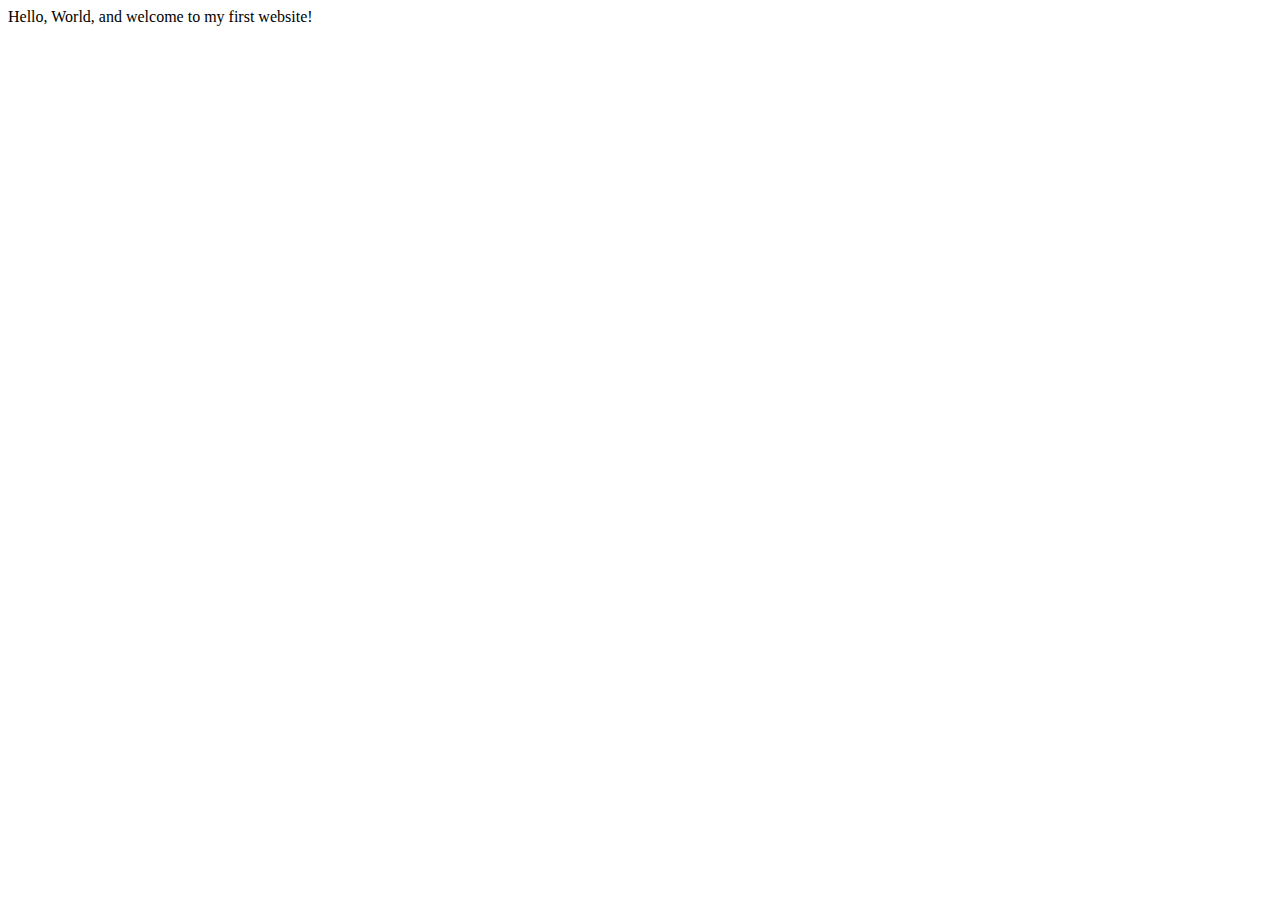
==== index.html @ 9874ca45 "initial commit" ====
<!DOCTYPE html>
<html lang="en">
    <head>
        <meta charset="utf-8">
        <meta name="viewport" content="width=device-width, initial-scale=1.0">
        <title>My First Website</title>
    </head>
    <body>
       Hello, World, and welcome to my first website!
    </body>
</html>
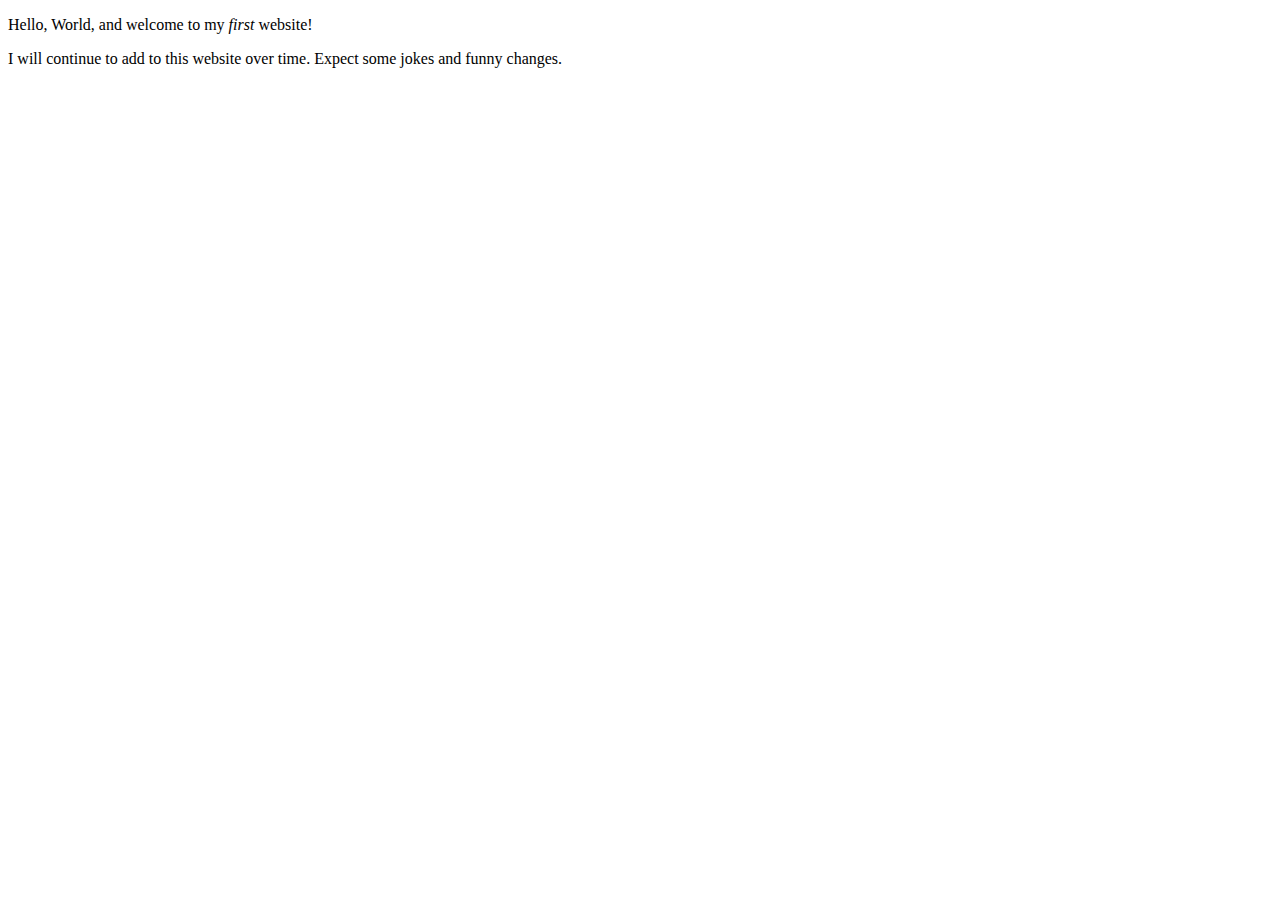
==== commit 40a00146: "module 1 commit" ====
--- a/index.html
+++ b/index.html
@@ -3,9 +3,11 @@
     <head>
         <meta charset="utf-8">
         <meta name="viewport" content="width=device-width, initial-scale=1.0">
-        <title>My First Website</title>
+		<meta name="author" content="Gabriel Williams">
+        <title>Namakemono Web Development</title>
     </head>
     <body>
-       Hello, World, and welcome to my first website!
+		<p>Hello, World, and welcome to my <em>first</em> website!</p>
+		<p>I will continue to add to this website over time. Expect some jokes and funny changes.</p>
     </body>
 </html>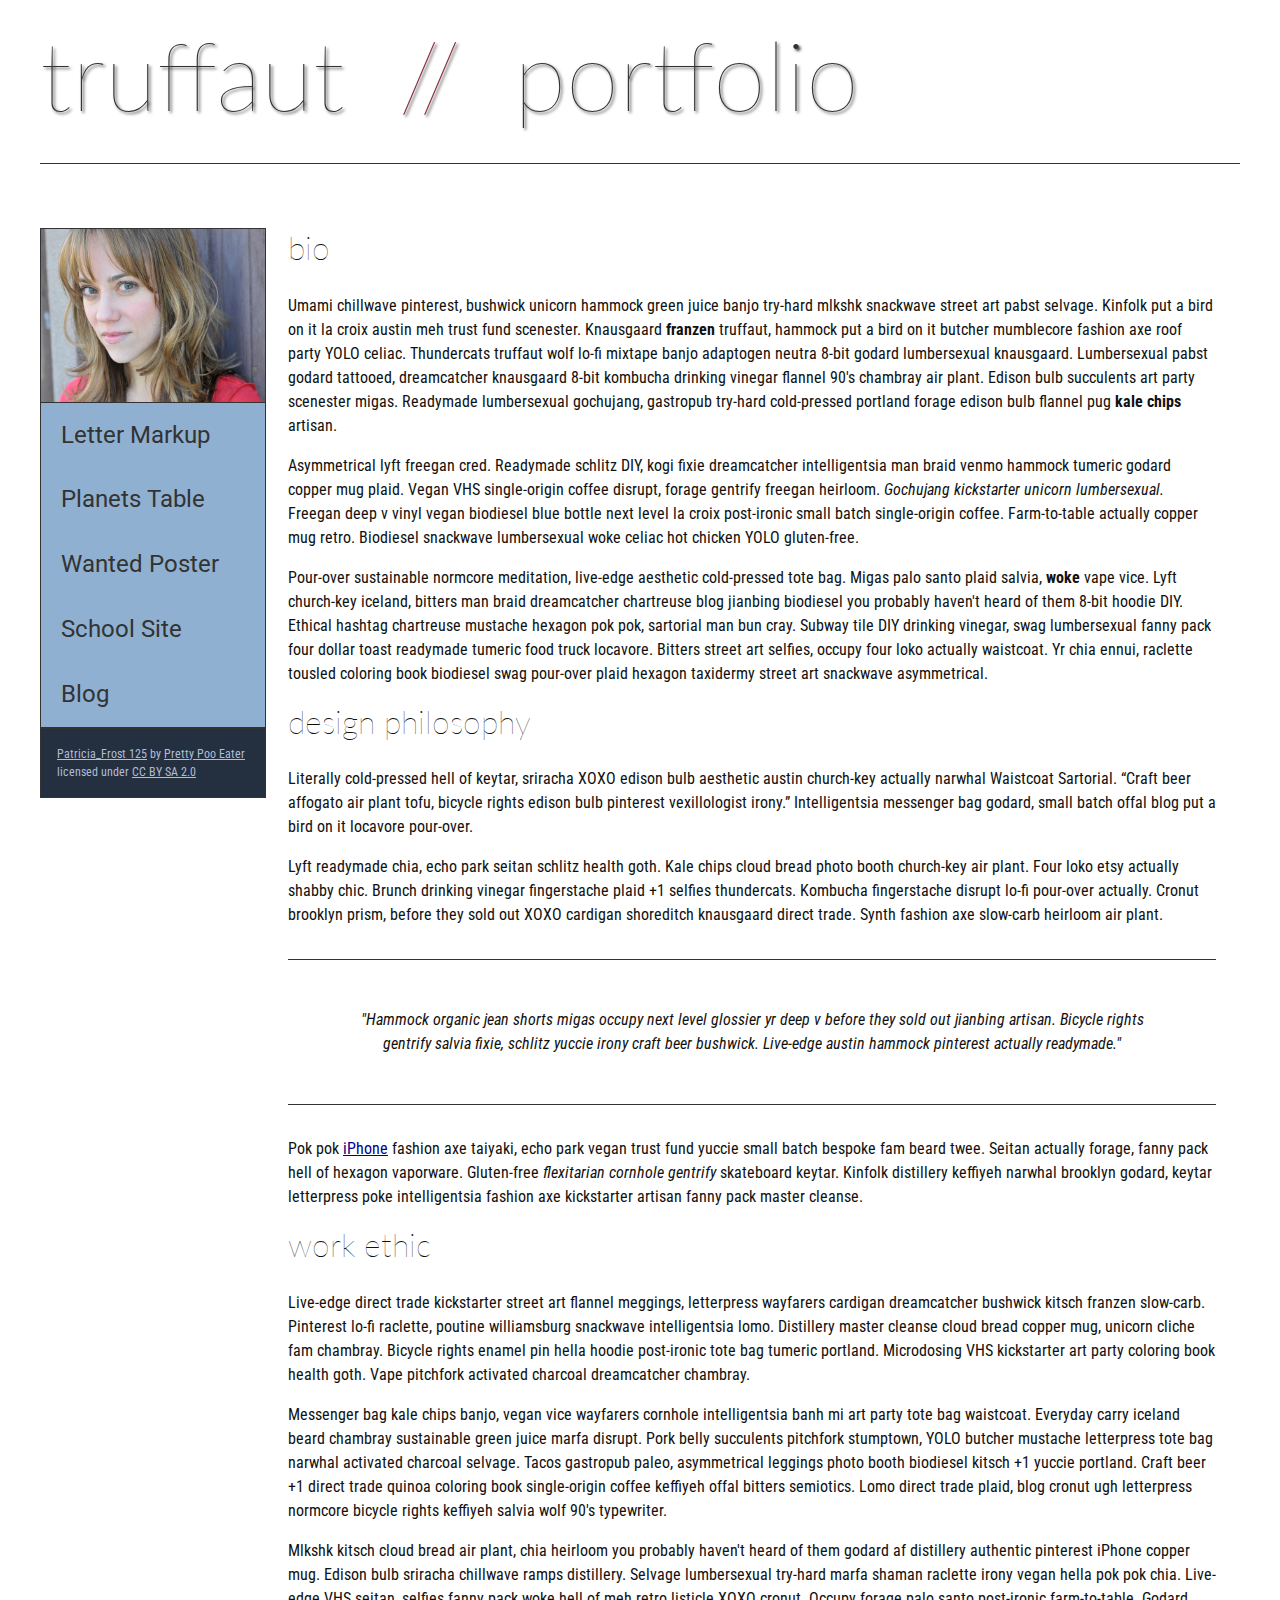
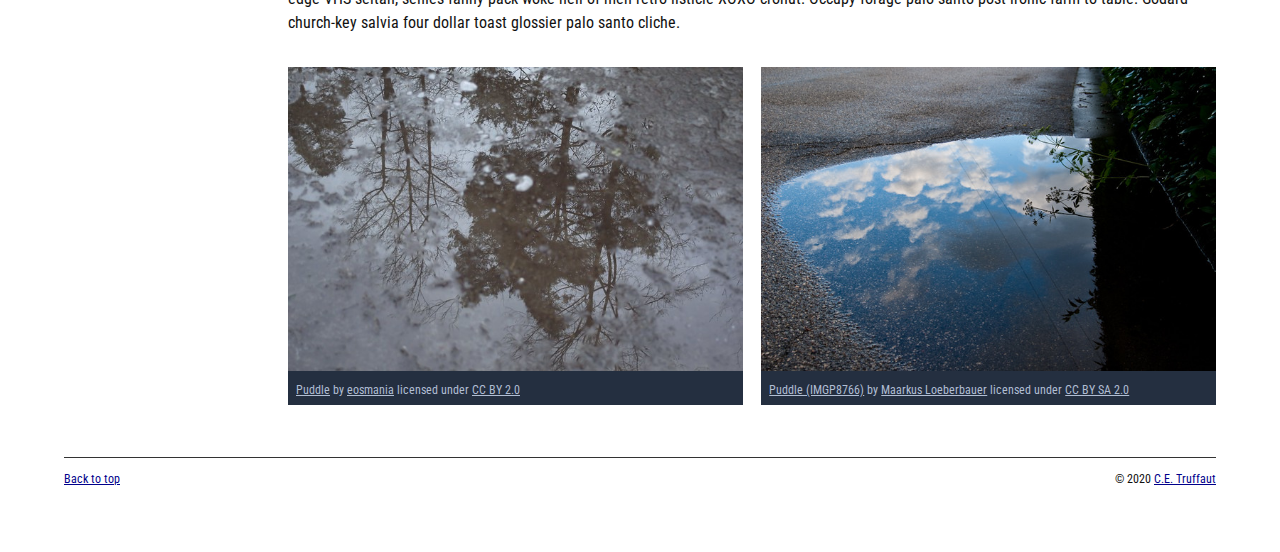
==== commit 1e2bc872: "Homepage Overhaul" ====
--- a/index.html
+++ b/index.html
@@ -3,11 +3,86 @@
     <head>
         <meta charset="utf-8">
         <meta name="viewport" content="width=device-width, initial-scale=1.0">
-		<meta name="author" content="Gabriel Williams">
-        <title>Namakemono Web Development</title>
-    </head>
-    <body>
-		<p>Hello, World, and welcome to my <em>first</em> website!</p>
-		<p>I will continue to add to this website over time. Expect some jokes and funny changes.</p>
+        <meta name="author" content="Gabriel Williams">
+        <title>CE Truffaut | Web Developer</title>
+        <link href="css/style.css" rel="stylesheet" type="text/css">
+    </head>    
+    <body id="top">  
+<!-- PAGE HEADER -->        
+        <header>
+            <h1>truffaut&nbsp;&nbsp;<span>//</span>&nbsp;&nbsp;portfolio</h1>
+        </header>
+<!-- NAVIGATION BAR -->        
+        <nav>
+            <img src="images/patricia-frost-125-edited-medium.jpg" alt="A photograph of caucasian whoman with brown hair looking at the camera.">
+            <ul>
+                <li><a href="letter-markup">Letter Markup</a></li>
+                <li><a href="planets-table">Planets Table</a></li>
+                <li><a href="wanted-poster">Wanted Poster</a></li>
+                <li><a href="school-site">School Site</a></li>
+                <li><a href="blog">Blog</a></li>
+            </ul>
+            <p><a href="https://www.flickr.com/photos/littlelovemonster/2381213105/">Patricia_Frost 125</a>  by 
+            <a href="https://www.flickr.com/photos/littlelovemonster/">Pretty Poo Eater</a> licensed under 
+            <a href="https://creativecommons.org/licenses/by-sa/2.0/legalcode">CC BY SA 2.0</a></p>
+        </nav>
+<!-- MAIN CONTENT AREA -->        
+        <main>
+        <!-- SECTION -->
+            <section>
+            <!-- ARTICLE 1 -->
+                <article>
+                    <h2>bio</h2>
+                    <p>Umami chillwave pinterest, bushwick unicorn hammock green juice banjo try-hard mlkshk snackwave street art pabst selvage. Kinfolk put a bird on it la croix austin meh trust fund scenester. Knausgaard <strong>franzen</strong> truffaut, hammock put a bird on it butcher mumblecore fashion axe roof party YOLO celiac. Thundercats truffaut wolf lo-fi mixtape banjo adaptogen neutra 8-bit godard lumbersexual knausgaard. Lumbersexual pabst godard tattooed, dreamcatcher knausgaard 8-bit kombucha drinking vinegar flannel 90's chambray air plant. Edison bulb succulents art party scenester migas. Readymade lumbersexual gochujang, gastropub try-hard cold-pressed portland forage edison bulb flannel pug <strong>kale chips</strong> artisan.</p>
+        
+                    <p>Asymmetrical lyft freegan cred. Readymade schlitz DIY, kogi fixie dreamcatcher intelligentsia man braid venmo hammock tumeric godard copper mug plaid. Vegan VHS single-origin coffee disrupt, forage gentrify freegan heirloom. <em>Gochujang kickstarter unicorn lumbersexual.</em> Freegan deep v vinyl vegan biodiesel blue bottle next level la croix post-ironic small batch single-origin coffee. Farm-to-table actually copper mug retro. Biodiesel snackwave lumbersexual woke celiac hot chicken YOLO gluten-free.</p>
+        
+                    <p>Pour-over sustainable normcore meditation, live-edge aesthetic cold-pressed tote bag. Migas palo santo plaid salvia, <strong>woke</strong> vape vice. Lyft church-key iceland, bitters man braid dreamcatcher chartreuse blog jianbing biodiesel you probably haven't heard of them 8-bit hoodie DIY. Ethical hashtag chartreuse mustache hexagon pok pok, sartorial man bun cray. Subway tile DIY drinking vinegar, swag lumbersexual fanny pack four dollar toast readymade tumeric food truck locavore. Bitters street art selfies, occupy four loko actually waistcoat. Yr chia ennui, raclette tousled coloring book biodiesel swag pour-over plaid hexagon taxidermy street art snackwave asymmetrical.</p>
+                </article>
+            <!-- ARTICLE 2 -->
+                <article>
+                    <h2>design philosophy</h2>
+                    <p>Literally cold-pressed hell of keytar, sriracha XOXO edison bulb aesthetic austin church-key actually narwhal Waistcoat Sartorial. <q cite="http://www.example.com/">Craft beer affogato air plant tofu, bicycle rights edison bulb pinterest vexillologist irony.</q> Intelligentsia messenger bag godard, small batch offal blog put a bird on it locavore pour-over.</p>
+                    <p>Lyft readymade chia, echo park seitan schlitz health goth. Kale chips cloud bread photo booth church-key air plant. Four loko etsy actually shabby chic. Brunch drinking vinegar fingerstache plaid +1 selfies thundercats. Kombucha fingerstache disrupt lo-fi pour-over actually. Cronut brooklyn prism, before they sold out XOXO cardigan shoreditch knausgaard direct trade. Synth fashion axe slow-carb heirloom air plant.</p>
+
+                    <blockquote cite="http://www.example.com/">
+                        <p>"Hammock organic jean shorts migas occupy next level glossier yr deep v before they sold out jianbing artisan. Bicycle rights gentrify salvia fixie, schlitz yuccie irony craft beer bushwick. Live-edge austin hammock pinterest actually readymade."</p>
+                    </blockquote>
+        
+                    <p>Pok pok <a href="docs/waistcoat-sartorial.pdf" download>iPhone</a> fashion axe taiyaki, echo park vegan trust fund yuccie small batch bespoke fam beard twee. Seitan actually forage, fanny pack hell of hexagon vaporware. Gluten-free <em>flexitarian cornhole gentrify</em> skateboard keytar. Kinfolk distillery keffiyeh narwhal brooklyn godard, keytar letterpress poke intelligentsia fashion axe kickstarter artisan fanny pack master cleanse.</p>
+                </article>
+            <!-- ARTICLE 3 -->   
+                <article>
+                    <h2>work ethic</h2>
+                    <p>Live-edge direct trade kickstarter street art flannel meggings, letterpress wayfarers cardigan dreamcatcher bushwick kitsch franzen slow-carb. Pinterest lo-fi raclette, poutine williamsburg snackwave intelligentsia lomo. Distillery master cleanse cloud bread copper mug, unicorn cliche fam chambray. Bicycle rights enamel pin hella hoodie post-ironic tote bag tumeric portland. Microdosing VHS kickstarter art party coloring book health goth. Vape pitchfork activated charcoal dreamcatcher chambray.</p>
+        
+                    <p>Messenger bag kale chips banjo, vegan vice wayfarers cornhole intelligentsia banh mi art party tote bag waistcoat. Everyday carry iceland beard chambray sustainable green juice marfa disrupt. Pork belly succulents pitchfork stumptown, YOLO butcher mustache letterpress tote bag narwhal activated charcoal selvage. Tacos gastropub paleo, asymmetrical leggings photo booth biodiesel kitsch +1 yuccie portland. Craft beer +1 direct trade quinoa coloring book single-origin coffee keffiyeh offal bitters semiotics. Lomo direct trade plaid, blog cronut ugh letterpress normcore bicycle rights keffiyeh salvia wolf 90's typewriter.</p>
+        
+                    <p>Mlkshk kitsch cloud bread air plant, chia heirloom you probably haven't heard of them godard af distillery authentic pinterest iPhone copper mug. Edison bulb sriracha chillwave ramps distillery. Selvage lumbersexual try-hard marfa shaman raclette irony vegan hella pok pok chia. Live-edge VHS seitan, selfies fanny pack woke hell of meh retro listicle XOXO cronut. Occupy forage palo santo post-ironic farm-to-table. Godard church-key salvia four dollar toast glossier palo santo cliche.</p>
+                </article>
+        <!-- ASIDE -->
+                <aside>
+                <!-- FIGURE 1 -->     
+                    <figure class="fig-1">
+                        <img src="images/puddle-1-medium.jpg" alt="A photograph of a small, slushy puddle with the reflection of trees.">
+                        <figcaption><a href="https://www.flickr.com/photos/eosmaiajohanna/16418452630/">Puddle</a> by 
+                        <a href="https://www.flickr.com/photos/eosmaiajohanna/">eosmania</a> licensed under 
+                        <a href="https://creativecommons.org/licenses/by/2.0/legalcode">CC BY 2.0</a></figcaption>
+                    </figure>
+                <!-- FIGURE 2 -->
+                    <figure class="fig-2">
+                        <img src="images/puddle-2-medium.jpg" alt="A photograph of a small puddle with the reflection a blue sky and clouds.">
+                        <figcaption><a href="https://www.flickr.com/photos/markusloeberbauer/4699136830/">Puddle (IMGP8766)</a> by 
+                        <a href="https://www.flickr.com/photos/markusloeberbauer/">Maarkus Loeberbauer</a> licensed under 
+                        <a href="https://creativecommons.org/licenses/by-sa/2.0/legalcode">CC BY SA 2.0</a></figcaption>
+                    </figure>
+                </aside>
+            </section>
+        </main>                  
+<!-- FOOTER -->                        
+        <footer>         
+            <p class="return"><a href="#top">Back to top</a></p>
+            <p class="copyright">&copy; 2020 <a href="mailto:ce.truffaut@cwu.edu">C.E. Truffaut</a></p>
+        </footer>  
     </body>
 </html>--- a/css/style.css
+++ b/css/style.css
@@ -0,0 +1,238 @@
+/* || General Setup */
+
+@import url('https://fonts.googleapis.com/css?family=Lato:400,400i,900,900i|Roboto+Condensed:400,400i,700|Roboto:400,400i,900|Shadows+Into+Light');
+
+html {
+    margin: 0;
+    padding: 0;
+    font-size: 16px;
+    background-color: #FFFFFF;
+}
+
+body {
+    max-width:1200px;
+    margin:0 auto;
+    padding:1rem 2rem;    
+    color:#111;
+    font-family: 'Roboto Condensed', sans-serif;
+       
+} 
+
+header {
+    border-bottom: .0625rem solid #333;
+    margin-bottom:4rem;
+    padding-bottom:2rem;
+  
+}
+ 
+h1 {
+    font-size: 6rem;
+    font-weight:100;
+    color: #333;
+    font-family: Lato, sans-serif;
+    text-shadow:2px 2px 3px #333;      
+    margin:0;
+}
+
+h1 span {
+    color:#8C2B3F;
+}
+
+h2 {
+    
+    font-size:2rem;
+    margin-top:0;
+    font-weight:100;
+    font-family:'Lato', sans-serif;
+    
+}
+
+p, li {
+  font-size: 1rem;
+  line-height: 1.5;
+}
+
+blockquote {
+    
+    border-top:.0625rem solid #333;
+    border-bottom:.0625rem solid #333;
+    margin:2rem 0;
+    padding:2rem 4rem;
+    text-align:center;
+    font-style:italic;
+}
+
+nav {
+      float:left;
+      display: flex;
+      flex-wrap:wrap;
+      flex-direction: column;
+      width:14rem;
+      border:.0625rem solid #333;
+      background-color:#8FB0D0;
+      position:fixed;
+}
+
+nav img {
+    width:100%;
+    border-bottom:.0625rem solid #333;
+}
+
+nav p {
+    margin:0;
+    padding:1rem;
+    font-size:.75rem;
+    background-color:#242F40;
+    color:#B1BED3;
+    border-top:.0625rem solid #333;
+}
+
+nav p a {
+    
+    color:#B1BED3;
+}
+
+nav p a:hover,
+figcaption a:hover {
+    color:#495F83;
+    text-decoration:none;
+}
+
+nav ul {
+    border-bottom:.0625rem solid #333;
+    list-style-type:none;
+    margin:0;
+    padding:0;
+}
+
+nav ul a {
+    display: block;
+    font-size: 1.5rem;
+    line-height: 1.7;
+    padding:.75rem 1.25rem;
+    text-decoration: none;
+    color: #333;
+    font-family:'Roboto', sans-serif;
+}
+
+nav :nth-child(2) {
+    margin-top:0;
+}
+
+nav a:hover {
+  color:#FFF;
+    background-color:#333;
+}
+
+nav a:active {
+    color:#FFF;
+    font-style: italic;
+    background-color:#333;
+}
+
+/* || main layout */
+
+main {
+    padding-left:2%;
+    padding-right:2%;
+    margin-left:14rem;
+}
+
+section {
+    margin-bottom:.5%;
+}
+
+aside {
+    display:flex;
+}
+
+figure {
+    
+    background-color:#242F40;
+}
+
+/* || Media */
+
+.fig-1 {
+    
+    width:49%;
+    margin-left:0;
+    margin-right:1%;
+}
+
+.fig-2 {
+    
+    width:49%;
+    margin-right:0;
+    margin-left:1%;
+}
+
+figure img {
+  width: 100%;
+  margin:0;   
+}
+
+figcaption {
+    font-size:.75rem;
+    padding:.5rem;
+    margin:0;
+    background-color:#242F40;
+    color:#B1BED3;
+}
+
+figcaption a {
+    
+    font-size:.75rem;
+    color:#B1BED3;
+}
+
+figure video,
+figure iframe {
+    border:none;
+    background-color:#000;
+}
+
+/* || Written Content */
+
+article {
+  margin:0;
+}
+
+article>p {
+  margin-top:0;
+}
+
+article>p>a {
+    
+    color:darkblue;
+}
+
+/* || Footer Layout */
+
+footer {
+    clear:both;
+    overflow:auto;
+    margin:3% 2%;
+    border-top: 1px solid #333;
+}
+
+.copyright {
+    font-size:.75rem;
+    text-align:right;
+}
+
+footer a {
+    font-size:.75rem;
+    color:darkblue;
+}
+
+article p a:hover,
+footer a:hover {
+  text-decoration:none;
+  color:#495F83;
+}
+
+.return {
+    font-size:.75rem;
+    float:left;
+}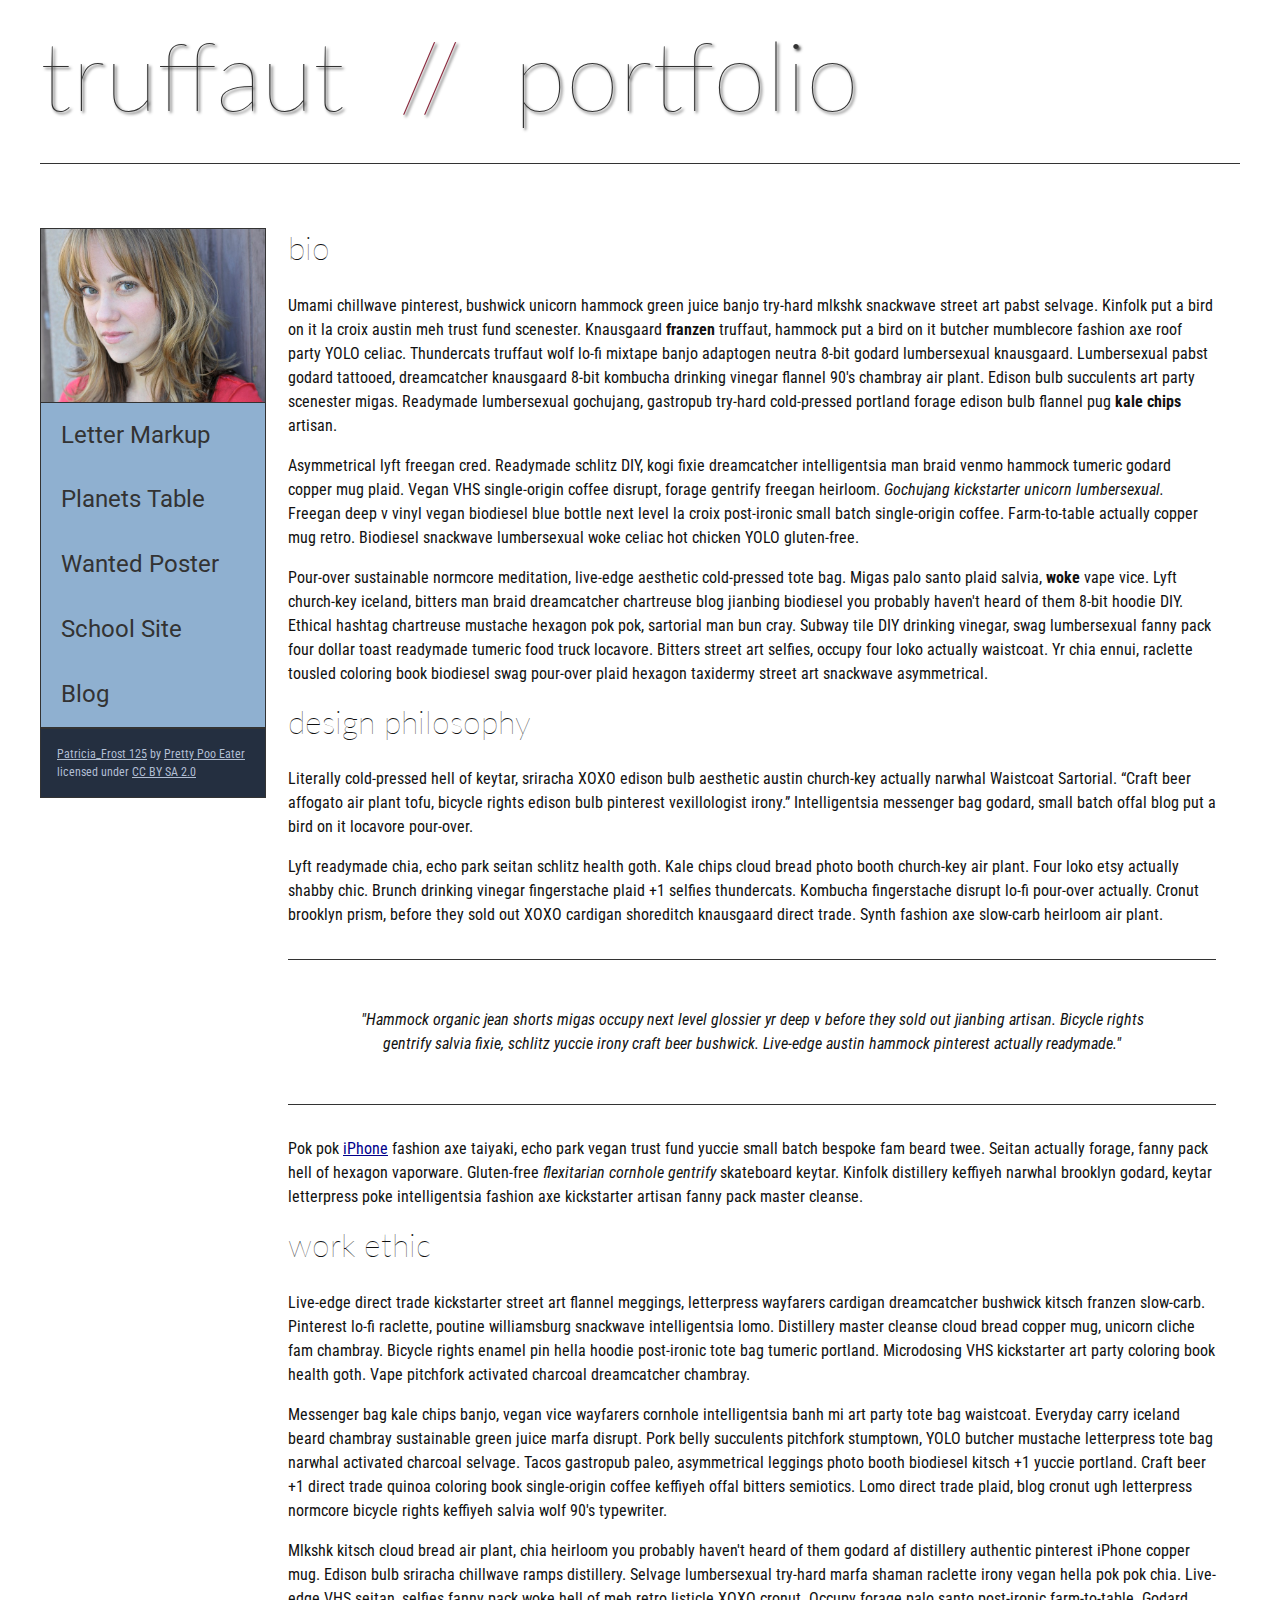
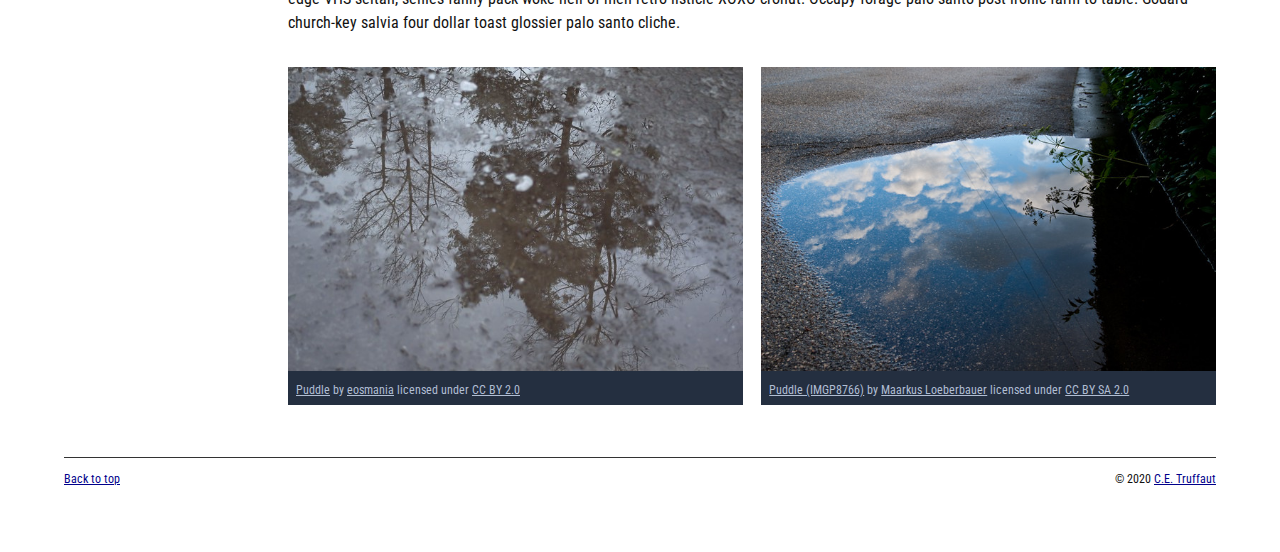
==== commit 409f0687: "homepage overhaul changes" ====
--- a/index.html
+++ b/index.html
@@ -14,7 +14,7 @@
         </header>
 <!-- NAVIGATION BAR -->        
         <nav>
-            <img src="images/patricia-frost-125-edited-medium.jpg" alt="A photograph of caucasian whoman with brown hair looking at the camera.">
+            <img src="images/patricia-frost-125-edited-medium.jpg" alt="A photograph of a caucasian whoman with brown hair looking at the camera.">
             <ul>
                 <li><a href="letter-markup">Letter Markup</a></li>
                 <li><a href="planets-table">Planets Table</a></li>
@@ -22,9 +22,11 @@
                 <li><a href="school-site">School Site</a></li>
                 <li><a href="blog">Blog</a></li>
             </ul>
-            <p><a href="https://www.flickr.com/photos/littlelovemonster/2381213105/">Patricia_Frost 125</a>  by 
-            <a href="https://www.flickr.com/photos/littlelovemonster/">Pretty Poo Eater</a> licensed under 
-            <a href="https://creativecommons.org/licenses/by-sa/2.0/legalcode">CC BY SA 2.0</a></p>
+            <p>
+                <a href="https://www.flickr.com/photos/littlelovemonster/2381213105/">Patricia_Frost 125</a>  by 
+                <a href="https://www.flickr.com/photos/littlelovemonster/">Pretty Poo Eater</a> licensed under 
+                <a href="https://creativecommons.org/licenses/by-sa/2.0/legalcode">CC BY SA 2.0</a>
+            </p>
         </nav>
 <!-- MAIN CONTENT AREA -->        
         <main>
--- a/css/style.css
+++ b/css/style.css
@@ -70,7 +70,7 @@
       width:14rem;
       border:.0625rem solid #333;
       background-color:#8FB0D0;
-      position:fixed;
+      position:absolute;
 }
 
 nav img {
